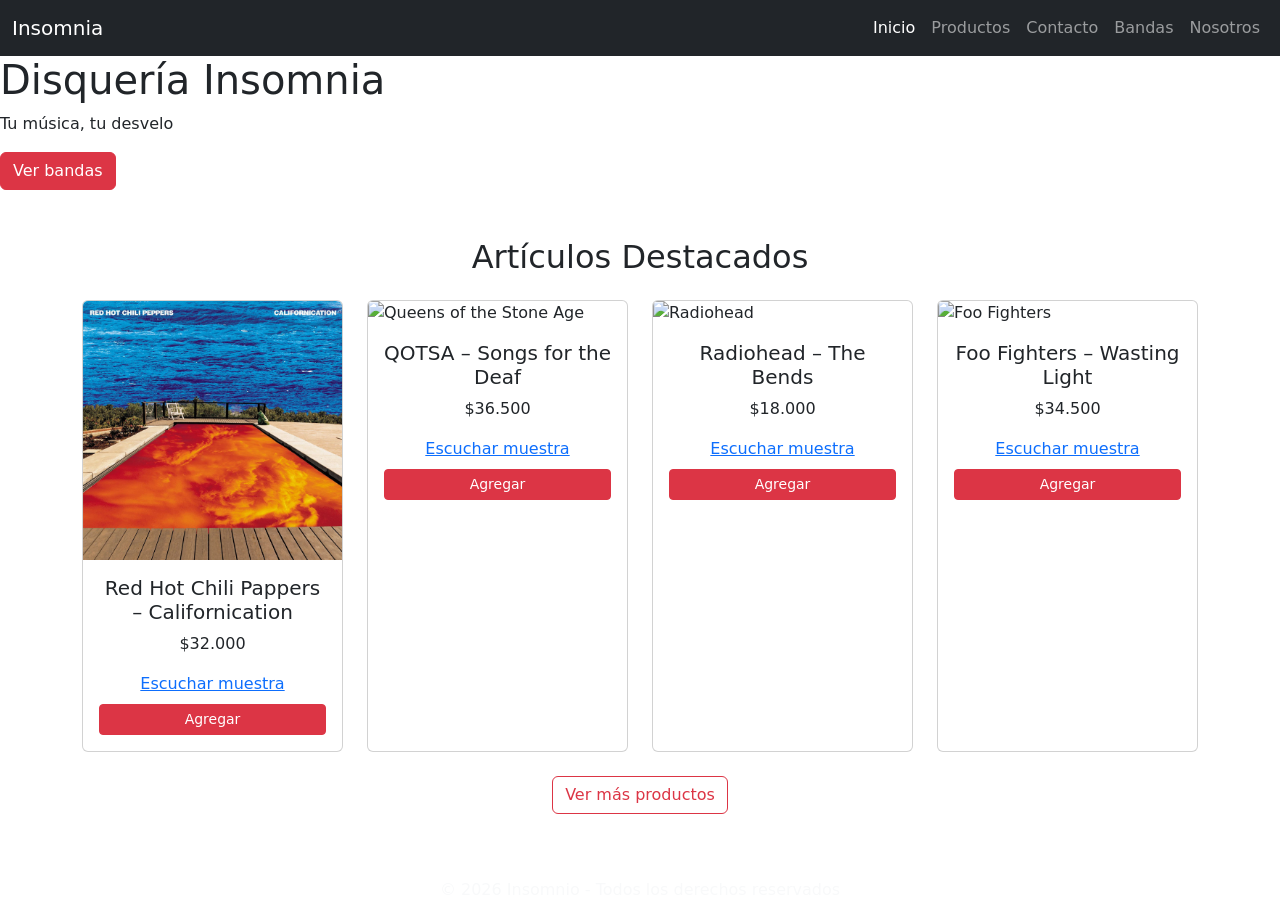
==== index.html @ 918f6526 "fix css github pages" ====
<!DOCTYPE html>
<html lang="en">
<head>
  <meta charset="UTF-8">
  <meta name="viewport" content="width=device-width, initial-scale=1.0">
  <title>Discos Insomnia</title>

  <link href="https://cdn.jsdelivr.net/npm/bootstrap@5.3.8/dist/css/bootstrap.min.css" rel="stylesheet">
  <link rel="stylesheet" href="/css/styles.css">
</head>

<body>

  <header>
    <!-- NAVBAR -->
    <nav class="navbar navbar-expand-lg bg-dark" data-bs-theme="dark">
      <div class="container-fluid">
        <a class="navbar-brand" href="./index.html">Insomnia</a>

        <button class="navbar-toggler" type="button" data-bs-toggle="collapse" data-bs-target="#navbarNav">
          <span class="navbar-toggler-icon"></span>
        </button>

        <div class="collapse navbar-collapse" id="navbarNav">
          <ul class="navbar-nav ms-auto">
            <li class="nav-item">
              <a class="nav-link active" href="./index.html">Inicio</a>
            </li>
            <li class="nav-item">
              <a class="nav-link" href="./pages/producto.html">Productos</a>
            </li>
            <li class="nav-item">
              <a class="nav-link" href="./pages/contacto.html">Contacto</a>
            </li>
            <li class="nav-item">
              <a class="nav-link" href="./pages/bandas.html"> Bandas</a>
            </li>
            <li class="nav-item">
              <a class="nav-link" href="./pages/nosotros.html">Nosotros</a>
            </li>
          </ul>
        </div>
      </div>
    </nav>

    <!-- BANNER -->
    <section class="hero">

      <!-- IMÁGENES (capas de fondo) -->
      <div class="hero-bg active" style="background-image:url('./IMG/kurt.avif')"></div>
      <div class="hero-bg" style="background-image:url('./IMG/jimmy.webp')"></div>
      <div class="hero-bg" style="background-image:url('./IMG/jhon-f.webp')"></div>

      <!-- CONTENIDO -->
      <div class="hero-overlay">
        <div class="hero-content">
         <h1>Disquería Insomnia</h1>
         <p class="hero-subtitle">Tu música, tu desvelo</p>
         <a href="./pages/bandas.html" class="btn btn-danger">Ver bandas</a>
        </div>
      </div>

    </section>

    <section class="destacados container my-5">

      <h2 class="text-center mb-4">Artículos Destacados</h2>

      <div class="row g-4">

        <div class="col-6 col-md-4 col-lg-3 producto" data-category="vinilo">
          <div class="card card-hover h-100">
            <img src="../IMG/californication1.jpg" class="card-img-top product-img" onclick="abrirModal(this.src)" alt="Arctic Monkeys" loading="lazy">
            <div class="card-body text-center">
              <h5 class="card-title">Red Hot Chili Pappers – Californication</h5>
              <p class="card-text">$32.000</p>

              <div class="d-flex flex-column gap-2 mt-2">
                <a href="https://www.youtube.com/watch?v=6L0LIo35sF4&list=RD6L0LIo35sF4&start_radio=1" target="_blank"class="btn-youtube"><i class="fa-brands fa-youtube"></i> Escuchar muestra</a>
                <button class="btn btn-danger btn-sm w-100">Agregar</button>
              </div>  
            </div>
          </div>
        </div>

        <div class="col-6 col-md-4 col-lg-3 producto" data-category="rock">
          <div class="card card-hover h-100">
            <img src="../IMG/QOTSA_SOTD.jpg" class="card-img-top product-img" onclick="abrirModal(this.src)" alt="Queens of the Stone Age" loading="lazy">
            <div class="card-body text-center">
              <h5 class="card-title">QOTSA – Songs for the Deaf</h5>
              <p class="card-text">$36.500</p>

              <div class="d-flex flex-column gap-2 mt-2">
                <a href="https://www.youtube.com/watch?v=i_45GLa_F70&list=PLR4Mc5WNWFxTKuS-3vUwCdn5_lvTM7y06" target="_blank"class="btn-youtube"><i class="fa-brands fa-youtube"></i> Escuchar muestra</a>
                <button class="btn btn-danger btn-sm w-100">Agregar</button>
              </div>  
            </div>  
          </div>
        </div>
      

        <div class="col-6 col-md-4 col-lg-3 producto" data-category="rock">
          <div class="card card-hover h-100">
            <img src="../IMG/RH_TB.png" class="card-img-top product-img" onclick="abrirModal(this.src)" alt="Radiohead" loading="lazy">
            <div class="card-body text-center">
              <h5 class="card-title">Radiohead – The Bends</h5>
              <p class="card-text">$18.000</p>

              <div class="d-flex flex-column gap-2 mt-2">
                <a href="https://www.youtube.com/watch?v=K8z8hLvjb_U&list=PLI6kLIhBBwmRxi0gtMC-SYQP47Jmq-bHh"target="_blank"class="btn-youtube"><i class="fa-brands fa-youtube"></i> Escuchar muestra</a>
                <button class="btn btn-danger btn-sm w-100">Agregar</button>
              </div>  
            </div>
          </div>
        </div>    
      

        <div class="col-6 col-md-4 col-lg-3 producto" data-category="rock">
          <div class="card card-hover h-100">
            <img src="../IMG/FF_WL.jpg" class="card-img-top product-img" onclick="abrirModal(this.src)" alt="Foo Fighters" loading="lazy">
            <div class="card-body text-center">
              <h5 class="card-title">Foo Fighters – Wasting Light</h5>
              <p class="card-text">$34.500</p>

              <div class="d-flex flex-column gap-2 mt-2">
                <a href="https://www.youtube.com/watch?v=b9hAHgDQLAo&list=PL_Mzg1364RAKkuJhW2U2WNwdqSh2mBgou" target="_blank"class="btn-youtube"><i class="fa-brands fa-youtube"></i> Escuchar muestra</a>
                <button class="btn btn-danger btn-sm w-100">Agregar</button>
              </div>  
            </div>
            
          </div>
      </div>
        
      <!-- BOTÓN VER MÁS -->
      <div class="text-center mt-4">
        <a href="./pages/producto.html" class="btn btn-outline-danger">
          Ver más productos
        </a>
      </div>

    </section>
        
    

  </header>
 
  <!-- FOOTER -->
  <footer class="footer text-center text-light py-3">
    <p class="mb-0">© 2026 Insomnio - Todos los derechos reservados</p>
  </footer>

  <script src="https://cdn.jsdelivr.net/npm/bootstrap@5.3.8/dist/js/bootstrap.bundle.min.js"></script>
  <script src="./js/script.js"></script>

  
</body>

</html>
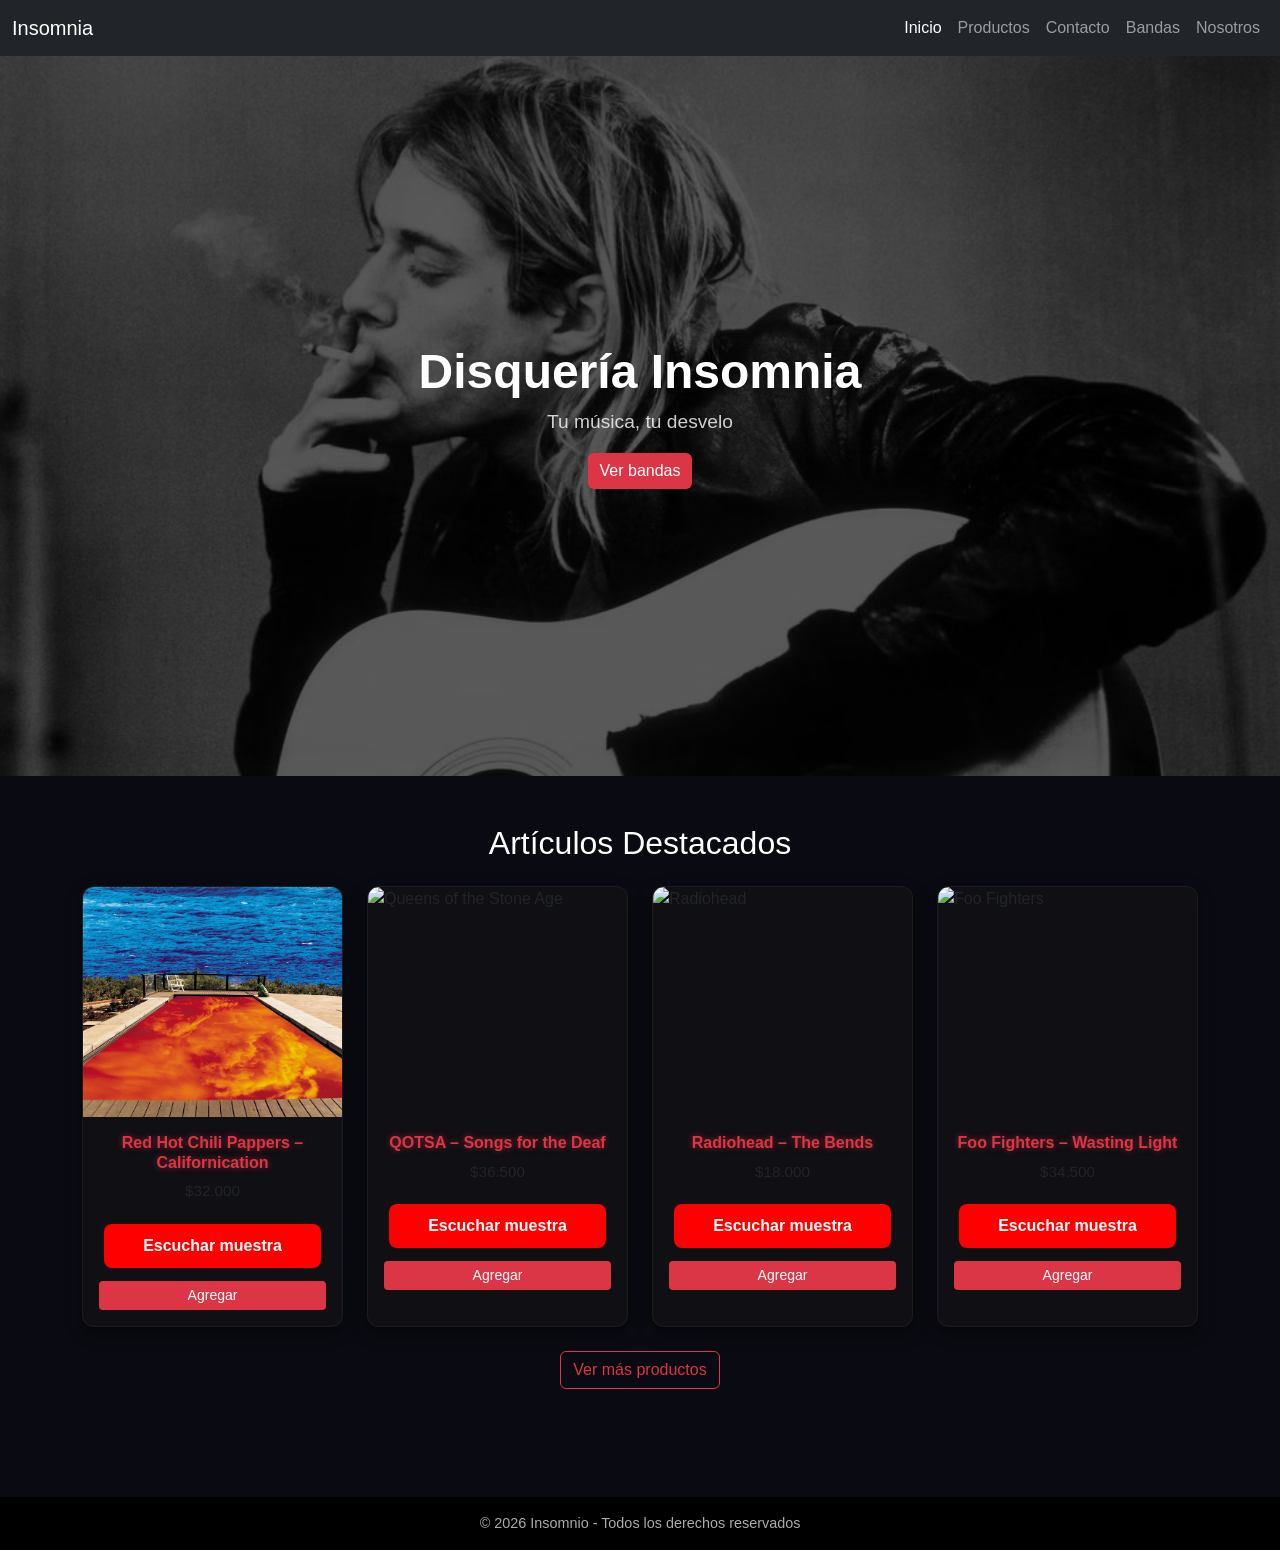
==== commit 2e479eef: "fix css github pages" ====
--- a/index.html
+++ b/index.html
@@ -6,7 +6,7 @@
   <title>Discos Insomnia</title>
 
   <link href="https://cdn.jsdelivr.net/npm/bootstrap@5.3.8/dist/css/bootstrap.min.css" rel="stylesheet">
-  <link rel="stylesheet" href="/css/styles.css">
+  <link rel="stylesheet" href="/css/Styles.css">
 </head>
 
 <body>
--- a/css/Styles.css
+++ b/css/Styles.css
@@ -0,0 +1,409 @@
+/* RESET */
+*{
+  margin:0;
+  padding:0;
+  box-sizing:border-box;
+}
+
+/* VARIABLES */
+:root{
+  --color-acento:#dc3545;
+  --color-fondo:#0a0a12;
+}
+
+/* LAYOUT */
+
+html,body{
+  height:100%;
+}
+
+body{
+  font-family:'Franklin Gothic Medium','Arial Narrow',Arial,sans-serif;
+  display:flex;
+  flex-direction:column;
+  background-color:var(--color-fondo);
+  color:white;
+}
+
+/* HERO */
+
+.hero {
+  height: 80vh;
+  position: relative;
+  overflow: hidden;
+}
+
+.hero-bg {
+  position: absolute;
+  top: 0;
+  left: 0;
+  width: 100%;
+  height: 100%;
+
+  background-size: cover;
+  background-position: center;
+
+  opacity: 0;
+  transition: opacity 1s ease-in-out;
+}
+
+.hero-bg.active {
+  opacity: 1;
+  z-index: 1;
+}
+
+.hero-overlay{
+  position:absolute;
+  top:0;
+  left:0;
+  width:100%;
+  height:100%;
+  z-index:2;
+
+  background:rgba(0,0,0,0.65);
+  display:flex;
+  align-items:center;
+  justify-content:center;
+}
+
+.hero-content{
+  text-align:center;
+  z-index: 3;
+}
+
+.hero-content h1{
+  font-size:3rem;
+  font-weight:700;
+}
+
+.hero-subtitle{
+  font-size:1.2rem;
+  opacity:0.8;
+}
+/*----------------------------------------------- BOTONES ------------------------------*/
+
+.btn-danger{
+  background:var(--color-acento);
+  border:none;
+  transition:all .25s ease;
+}
+
+.btn-danger:hover{
+  background:#ff4d5f;
+  transform:scale(1.05);
+}
+/*-----------------------form------------*/
+
+.form-insomnio {
+  background: rgba(15,15,20,0.9);
+  border: 1px solid rgba(255,255,255,0.05);
+  backdrop-filter: blur(10px);
+}
+
+form input::placeholder,
+form textarea::placeholder {
+  color: #777;
+}
+
+form label {
+  font-size: 0.85rem;
+  color: #aaa;
+}
+
+/*--------------------------------------------------botones contacto---------------------------------*/
+.contact-icons {
+  border-top: 1px solid #333;
+  padding-top: 20px;
+}
+
+.contact-icons a {
+  font-size: 2rem;
+  color: #666;
+  transition: all 0.3s ease;
+}
+
+.contact-icons a:hover {
+  color: var(--color-acento);
+  transform: scale(1.25) translateY(-3px);
+}
+
+/*-------------------------------------------------------- FOOTER----------------------- */
+
+footer{
+  background-color: #000;
+  text-align:center;
+  padding:25px;
+  margin-top:60px;
+  font-size: 0.9rem;
+}
+
+.footer p {
+  color: #aaa;
+}
+
+***************************************************************************
+.redes a {
+  font-size: 1.8rem;
+  color: #666;
+  transition: all .3s ease;
+}
+
+.redes a:hover {
+  color: var(--color-acento);
+  transform: scale(1.2);
+}
+
+
+/*-------------------------------------------- PRODUCTOS--------------------------- */
+
+.product-img{
+  height:230px;
+  object-fit:cover;
+  transition:transform .4s ease;
+}
+
+.card-title{
+  font-size:1rem;
+  font-weight:600;
+  color:var(--color-acento);
+  text-shadow:0 0 6px rgba(220,53,69,0.6);
+}
+
+.card-text{
+  font-size:.95rem;
+  font-weight:500;
+}
+
+/*------------------------------------------------ CARDS ----------------------------------*/
+
+.card-hover{
+  background:rgb(15,15,20);
+  border:none;
+  border-radius:12px;
+  overflow:hidden;
+  transition:all .35s ease;
+  box-shadow:0 6px 15px rgba(0,0,0,.5);
+}
+
+.card-hover:hover{
+  transform:translateY(-8px);
+  box-shadow:0 15px 35px rgba(0,0,0,.8);
+}
+
+.card-hover:hover img{
+  transform:scale(1.08);
+}
+
+.card-hover:hover .card-text{
+  color:var(--color-acento);
+}
+
+.producto{
+  animation:fadeInUp .6s ease;
+}
+
+@keyframes fadeInUp{
+  from{
+    opacity:0;
+    transform:translateY(20px);
+  }
+  to{
+    opacity:1;
+    transform:translateY(0);
+  }
+}
+
+
+/*------------------------------------------------ MODAL------------------------------- */
+
+.modal-producto{
+  display:none;
+  position:fixed;
+  z-index:999;
+  left:0;
+  top:0;
+  width:100%;
+  height:100%;
+  background:rgba(0,0,0,.9);
+  justify-content:center;
+  align-items:center;
+  animation:fadeIn .3s ease;
+}
+
+@keyframes fadeIn{
+  from{opacity:0}
+  to{opacity:1}
+}
+
+.modal-producto img{
+  max-width:80%;
+  max-height:80%;
+  border-radius:10px;
+}
+
+.cerrar{
+  position:absolute;
+  top:30px;
+  right:40px;
+  font-size:40px;
+  color:white;
+  cursor:pointer;
+}
+
+
+
+/* ---------------------------------------------------BANDAS---------------------------- */
+
+.banda-card{
+  transition:transform .3s ease, box-shadow .3s ease;
+}
+
+.banda-card:hover{
+  transform:translateY(-6px);
+  box-shadow:0 12px 25px rgba(255,255,255,.2);
+}
+.hero-bandas{
+  height:300px;
+  display:flex;
+  align-items:center;
+  justify-content:center;
+}
+
+.hero-bandas-overlay{
+  background:rgba(0,0,0,0.7);
+  width:100%;
+  height:100%;
+  display:flex;
+  flex-direction:column;
+  justify-content:center;
+  align-items:center;
+  color:white;
+  text-align:center;
+}
+
+.hero-bandas h1{
+  font-size:3rem;
+  font-weight:700;
+  text-shadow:0 0 15px rgba(255,255,255,0.3);
+}
+
+.card{
+  transition:all .3s ease;
+  border:1px solid rgba(255,255,255,0.05);
+}
+
+
+
+.card:hover{
+  transform:translateY(-8px);
+  box-shadow:0 12px 30px rgba(0,0,0,.7);
+}
+
+/* ------------------------------------------------CONTACTO------------------------------ */
+
+.contacto-main{
+  flex:1;
+  display:flex;
+  flex-direction:column;
+  align-items:center;
+  text-align:center;
+  padding:20px;
+}
+.contacto {
+  background-color: #111;
+}
+.consulta-main {
+  min-height: 70vh;
+}
+
+
+
+/* --------------------------------------Seccion : NOSOTROS ------------------------------*/
+
+.nosotros-main{
+  display:flex;
+  flex-direction:column;
+  align-items:center;
+  gap:1.5rem;
+  padding:2rem 1rem;
+  background:#222;
+}
+
+.card-nosotros{
+  background:black;
+  color:white;
+  box-shadow:0 4px 12px rgba(255,255,255,.1);
+  padding:1.5rem;
+  border-radius:.5rem;
+  text-align:center;
+  width:100%;
+  max-width:500px;
+  transition:transform .3s ease, box-shadow .3s ease;
+}
+
+.card-nosotros:hover{
+  transform:translateY(-5px);
+  box-shadow:0 8px 20px rgba(255,255,255,.2);
+}
+
+
+/*--------------------------------Boton Instagram -------------------------------------*/
+.btn-instagram{
+  background: linear-gradient(45deg,#f58529,#dd2a7b,#8134af,#515bd4);
+  border:none;
+  color:white;
+  font-weight:600;
+  padding:10px 18px;
+  border-radius:8px;
+  transition:all .25s ease;
+  display:inline-block;
+  text-decoration: none;
+}
+
+.btn-instagram:hover{
+  transform:scale(1.05);
+  box-shadow:0 8px 25px rgba(255,0,150,0.6);
+  color:white;
+  
+}
+
+.btn-instagram i{
+  margin-right:6px;
+}
+
+/*------------------------ Boton Youtube------------------------------*/
+.btn-youtube{
+  background:#FF0000;
+  border:none;
+  color:white;
+  font-weight:600;
+  padding:10px 18px;
+  border-radius:8px;
+  transition:all .25s ease;
+  text-decoration:none;
+  margin: 5px;
+}
+
+.btn-youtube:hover{
+  background:#cc0000;
+  transform:scale(1.05);
+  box-shadow:0 8px 25px rgba(255,0,0,0.5);
+  color:white;
+}
+
+
+/*---------------------banner contacto--------------*/
+.banner {
+  background-color: #0a0a0a;
+  border-bottom: 1px solid #222;
+  padding: 60px 0;
+  text-align: center;
+}
+
+.banner-contacto h2 {
+  font-size: 2rem;
+}
+
+.banner-contacto p {
+  color: #aaa;
+}
